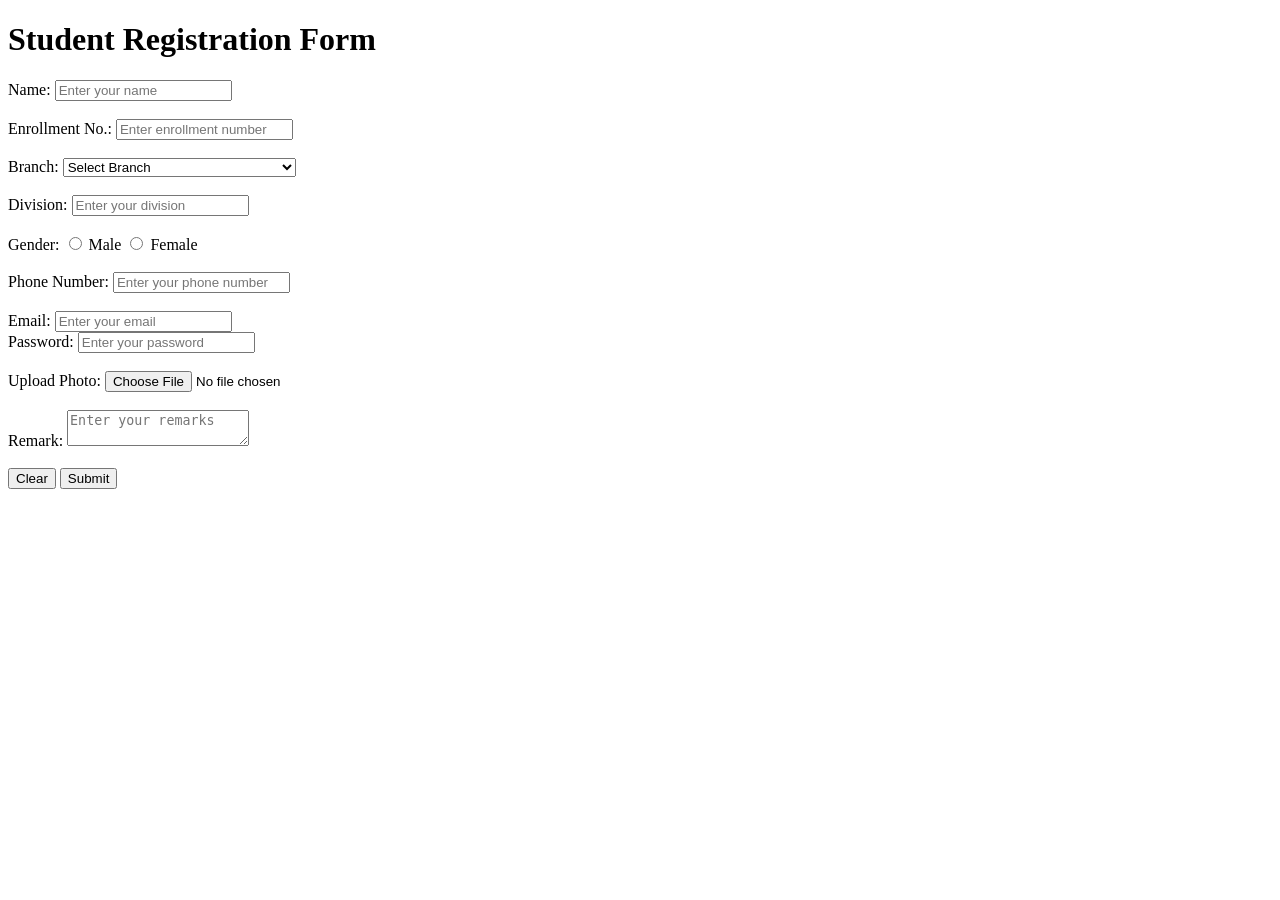
==== index.html @ ba0065c8 "saave" ====
<!DOCTYPE html>
<html lang="en">
<head>
    <meta charset="UTF-8">
    <meta name="viewport" content="width=device-width, initial-scale=1.0">
    <title>Registration Form</title>
</head>
<body>
    <h1>Student Registration Form</h1>
    <form action="#" method="post">
        <label>Name:</label>
        <input type="text" placeholder="Enter your name" required><br><br>

        <label>Enrollment No.:</label>
        <input type="text" placeholder="Enter enrollment number" required><br><br>

        <label>Branch:</label>
        <select required>
            <option value="">Select Branch</option>
            <option value="CSE">Computer Science and Engineering</option>
            <option value="IT">Information Technology</option>
            <option value="EE">Electrical Engineering</option>
            <option value="ME">Mechanical Engineering</option>
        </select><br><br>

        <label>Division:</label>
        <input type="number" maxlength="1" placeholder="Enter your division" required><br><br>

        <label>Gender:</label>
        <input type="radio" id="male" name="gender" value="male" required>
        <label for="male">Male</label>
        <input type="radio" id="female" name="gender" value="female" required>
        <label for="female">Female</label><br><br>


        <label>Phone Number:</label>
        <input type="text" placeholder="Enter your phone number" required><br><br>


        <label>Email:</label>
        <input type="email" id="email" name="email" placeholder="Enter your email" required><br>

        <label>Password:</label>
        <input type="password" id="password" name="password" placeholder="Enter your password" required><br><br>

        <label>Upload Photo:</label>
        <input type="file" accept="image/*" required><br><br>

        <label>Remark:</label>
        <textarea id="remarks" placeholder="Enter your remarks" required></textarea><br><br>

        <input type="reset" value="Clear">

        <input type="submit" value="Submit">
    </form>
</body>
</html>
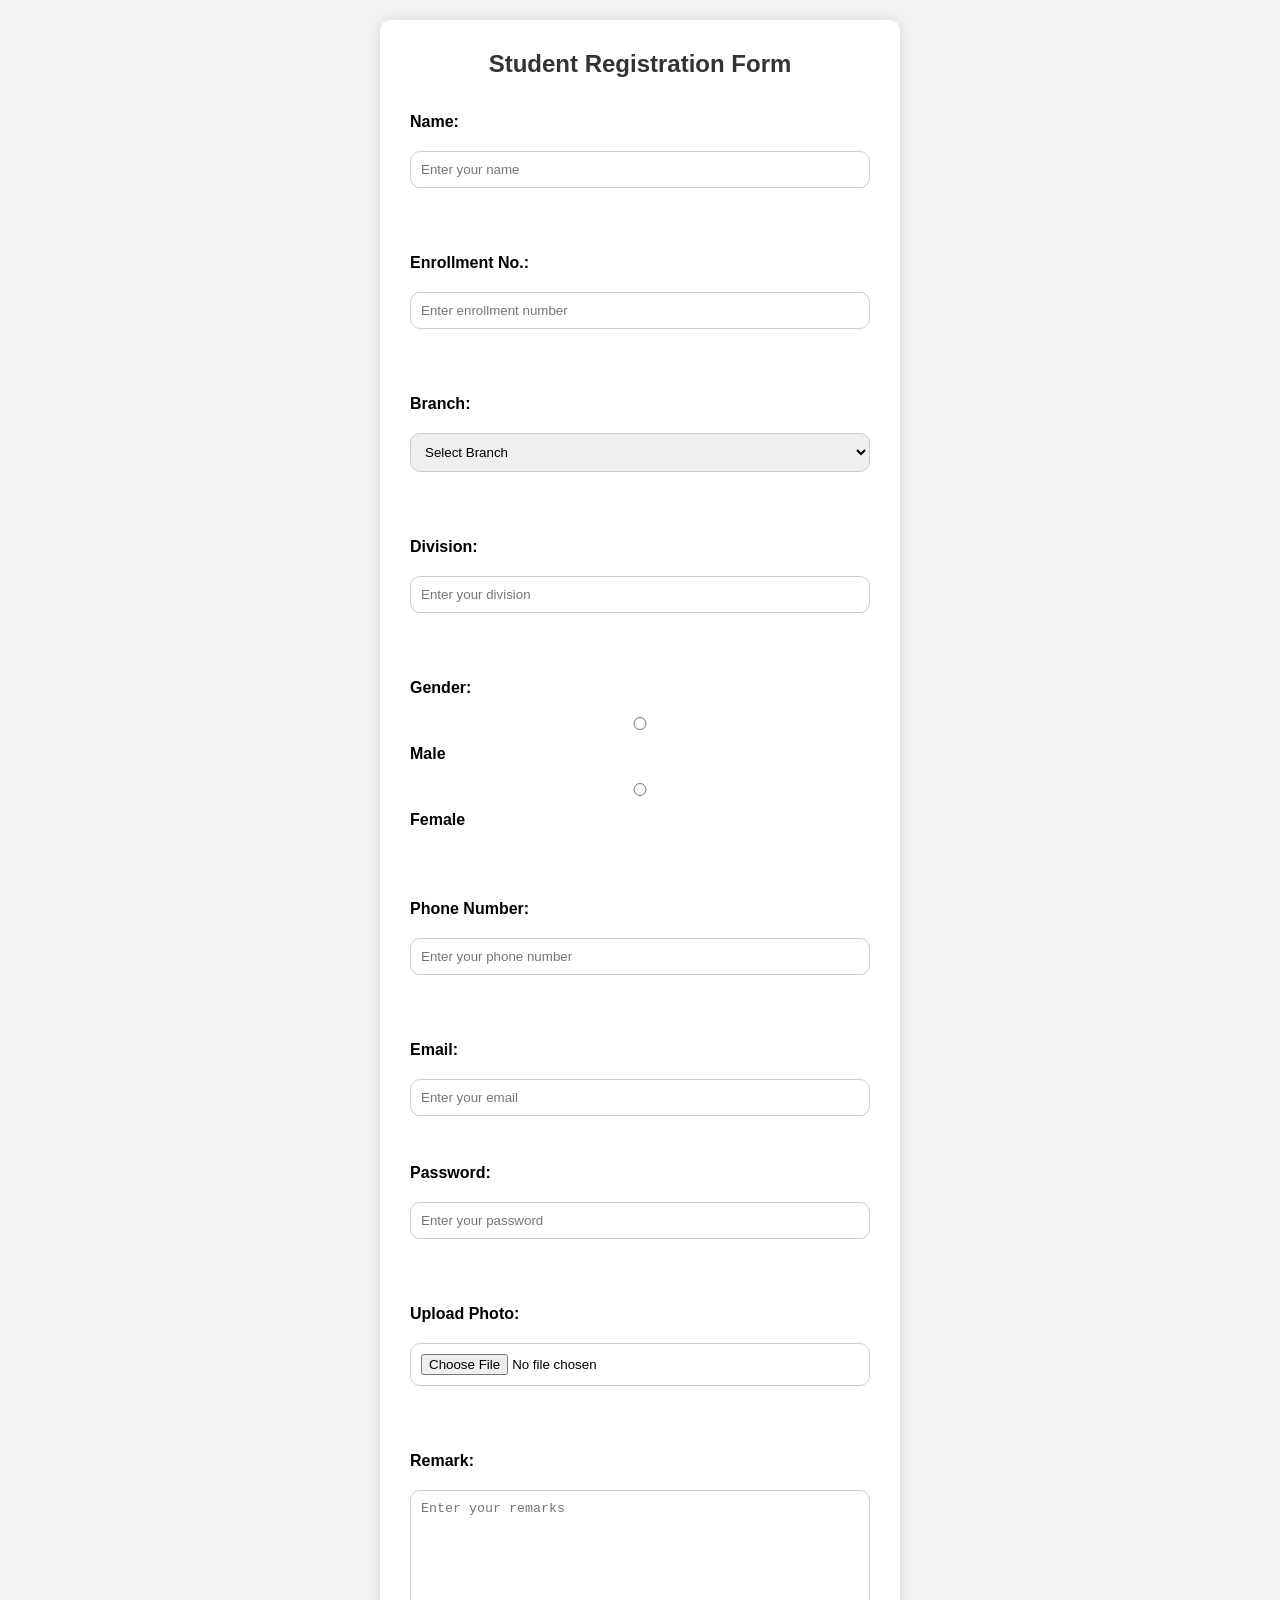
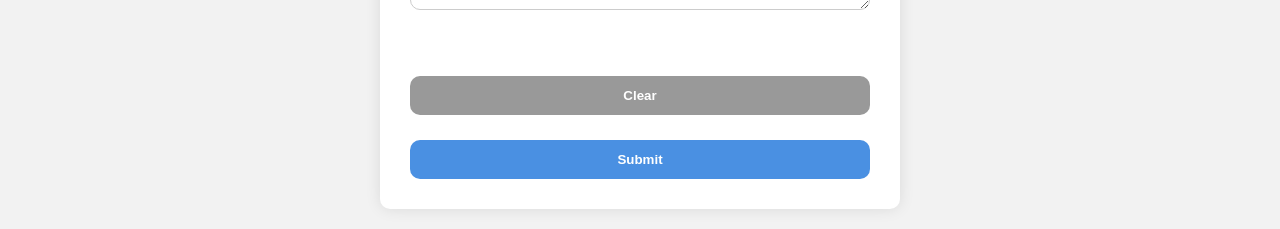
==== commit 4e9962d8: "12-5 work" ====
--- a/index.html
+++ b/index.html
@@ -3,11 +3,14 @@
 <head>
     <meta charset="UTF-8">
     <meta name="viewport" content="width=device-width, initial-scale=1.0">
+    <link rel="stylesheet" href="style.css">
     <title>Registration Form</title>
 </head>
 <body>
-    <h1>Student Registration Form</h1>
-    <form action="#" method="post">
+    <section class="form" >
+  
+    <form action="#" method="post" class="form_id">
+          <h1>Student Registration Form</h1>
         <label>Name:</label>
         <input type="text" placeholder="Enter your name" required><br><br>
 
@@ -49,9 +52,10 @@
         <label>Remark:</label>
         <textarea id="remarks" placeholder="Enter your remarks" required></textarea><br><br>
 
-        <input type="reset" value="Clear">
+       <button type="reset">Clear</button>
 
-        <input type="submit" value="Submit">
+        <button type="submit">Submit</button>
     </form>
+    </section>
 </body>
 </html>
--- a/style.css
+++ b/style.css
@@ -0,0 +1,79 @@
+* {
+    margin: 0;
+    padding: 0;
+    box-sizing: border-box;
+}
+
+body {
+    font-family: Arial, sans-serif;
+    background-color: #f2f2f2;
+}
+
+.form {
+    width: 100%;
+    min-height: 92vh;
+    display: flex;
+    flex-direction: column;
+    justify-content: center;
+    align-items: center;
+    padding: 20px;
+    background-color: #f2f2f2;
+}
+
+h1 {
+    text-align: center;
+    margin-bottom: 20px;
+    color: #333;
+}
+
+.form_id {
+    display: flex;
+    width: 100%;
+    max-width: 520px;
+    padding: 30px;
+    flex-direction: column;
+    justify-content: center;
+    align-items: stretch;
+    gap: 15px;
+    background-color: #fff;
+    border-radius: 10px;
+    box-shadow: 0 0 15px rgba(0, 0, 0, 0.1);
+}
+
+.form_id label {
+    font-weight: 600;
+    margin-bottom: 5px;
+}
+
+.form_id input,
+.form_id select,
+.form_id textarea {
+    width: 100%;
+    padding: 10px;
+    border: 1px solid #ccc;
+    border-radius: 10px;
+    outline: none;
+}
+
+.form_id textarea {
+    min-height: 120px;
+    resize: vertical;
+}
+
+.form_id button {
+    padding: 12px 18px;
+    border: none;
+    border-radius: 10px;
+    cursor: pointer;
+    background-color: #4a90e2;
+    color: #fff;
+    font-weight: 700;
+}
+
+.form_id button[type="reset"] {
+    background-color: #999;
+}
+
+.form_id button+button {
+    margin-top: 10px;
+}
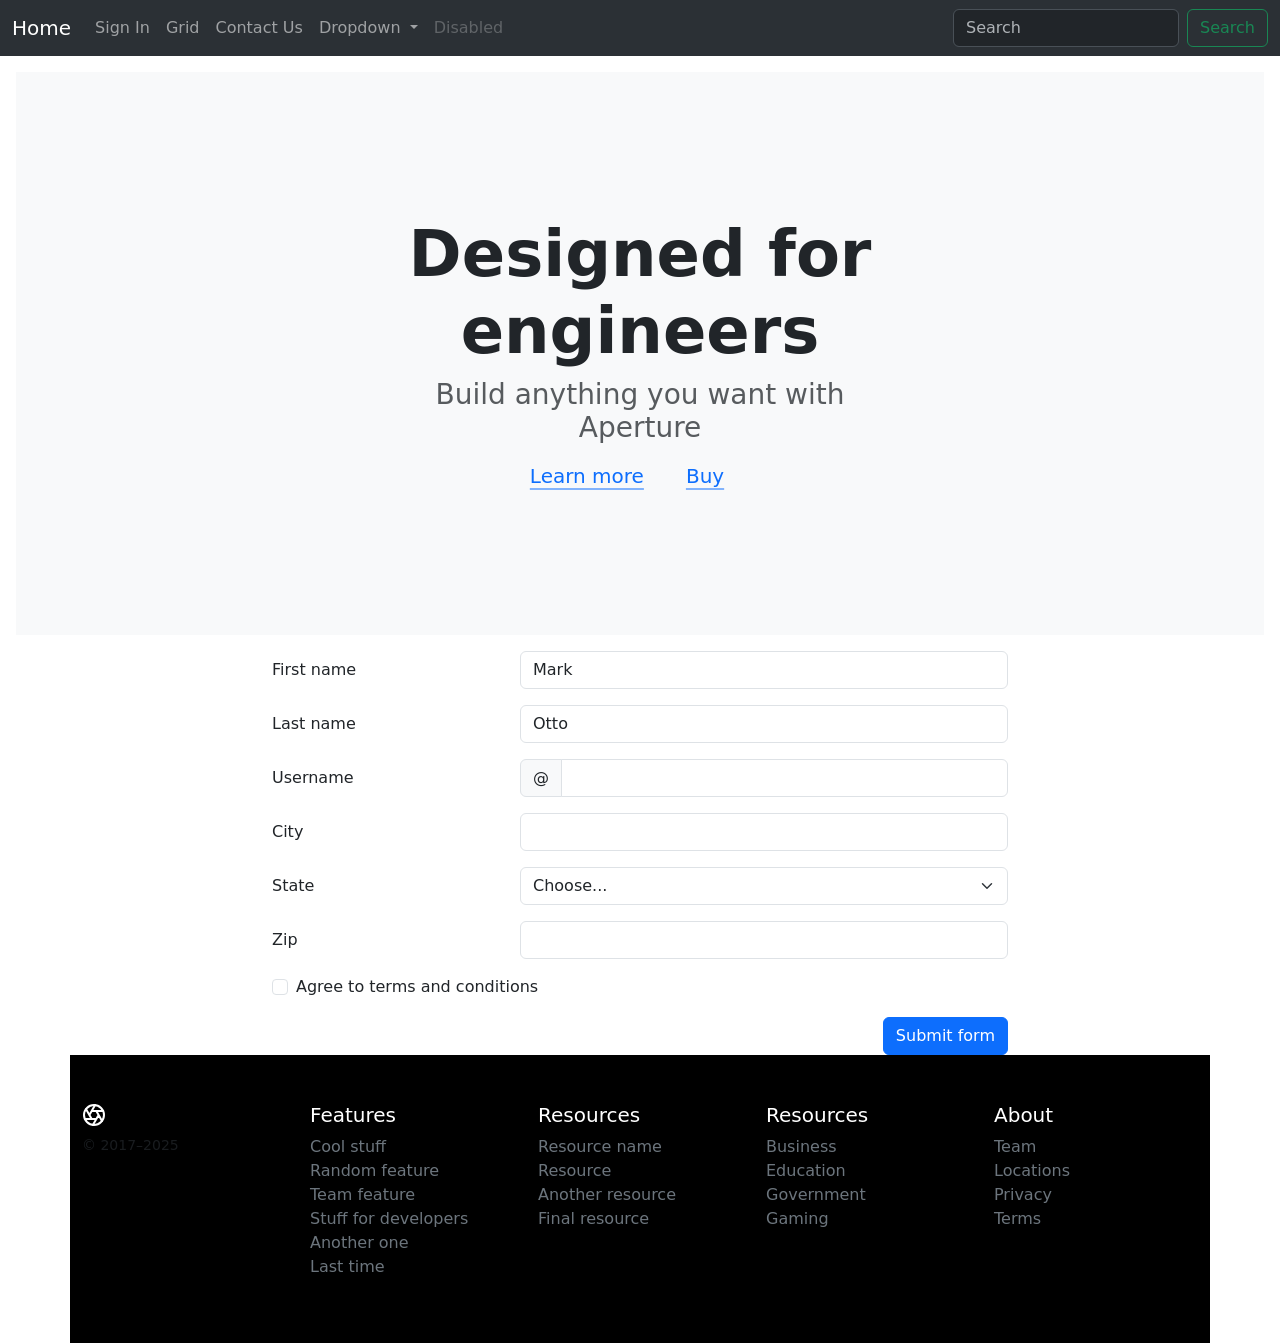
==== commit cbd666d3: "daay 7 task completed" ====
--- a/index.html
+++ b/index.html
@@ -5,57 +5,153 @@
     <meta name="viewport" content="width=device-width, initial-scale=1.0">
     <link rel="stylesheet" href="style.css">
     <title>Registration Form</title>
+    <link href="https://cdn.jsdelivr.net/npm/bootstrap@5.3.8/dist/css/bootstrap.min.css" rel="stylesheet" integrity="sha384-sRIl4kxILFvY47J16cr9ZwB07vP4J8+LH7qKQnuqkuIAvNWLzeN8tE5YBujZqJLB" crossorigin="anonymous">
 </head>
 <body>
-    <section class="form" >
-  
-    <form action="#" method="post" class="form_id">
-          <h1>Student Registration Form</h1>
-        <label>Name:</label>
-        <input type="text" placeholder="Enter your name" required><br><br>
+  <nav class="navbar navbar-expand-lg bg-body-tertiary" data-bs-theme="dark">
+  <div class="container-fluid">
+    <a class="navbar-brand" href="index.html">Home</a>
+    <button class="navbar-toggler" type="button" data-bs-toggle="collapse" data-bs-target="#navbarSupportedContent" aria-controls="navbarSupportedContent" aria-expanded="false" aria-label="Toggle navigation">
+      <span class="navbar-toggler-icon"></span>
+    </button>
+    <div class="collapse navbar-collapse" id="navbarSupportedContent">
+      <ul class="navbar-nav me-auto mb-2 mb-lg-0">
+       
+        <li class="nav-item">
+          <a class="nav-link" href="login.html">Sign In</a>
+        </li>
+        <li class="nav-item">
+          <a class="nav-link" href="grid.html">Grid</a>
+        </li>
+        <li class="nav-item">
+          <a class="nav-link" href="#">Contact Us</a>
+        </li>
+        <li class="nav-item dropdown">
+          <a class="nav-link dropdown-toggle" href="#" role="button" data-bs-toggle="dropdown" aria-expanded="false">
+            Dropdown
+          </a>
+          <ul class="dropdown-menu">
+            <li><a class="dropdown-item" href="#">Action</a></li>
+            <li><a class="dropdown-item" href="#">Another action</a></li>
+            <li><hr class="dropdown-divider"></li>
+            <li><a class="dropdown-item" href="#">Something else here</a></li>
+          </ul>
+        </li>
+        <li class="nav-item">
+          <a class="nav-link disabled" aria-disabled="true">Disabled</a>
+        </li>
+      </ul>
+      <form class="d-flex" role="search">
+        <input class="form-control me-2" type="search" placeholder="Search" aria-label="Search"/>
+        <button class="btn btn-outline-success" type="submit">Search</button>
+      </form>
+    </div>
+  </div>
+</nav>
+    <div class="position-relative overflow-hidden p-3 p-md-5 m-md-3 text-center bg-body-tertiary"> <div class="col-md-6 p-lg-5 mx-auto my-5"> <h1 class="display-3 fw-bold">Designed for engineers</h1> <h3 class="fw-normal text-muted mb-3">Build anything you want with Aperture</h3> <div class="d-flex gap-3 justify-content-center lead fw-normal"> <a class="icon-link" href="#">
+Learn more
+<svg class="bi" aria-hidden="true"><use xlink:href="#chevron-right"></use></svg> </a> <a class="icon-link" href="#">
+Buy
+<svg class="bi" aria-hidden="true"><use xlink:href="#chevron-right"></use></svg> </a> </div> </div> <div class="product-device shadow-sm d-none d-md-block"></div> <div class="product-device product-device-2 shadow-sm d-none d-md-block"></div> </div>
 
-        <label>Enrollment No.:</label>
-        <input type="text" placeholder="Enter enrollment number" required><br><br>
+ <div class="container">
+  <div class="row justify-content-center">
+    <div class="col-12 col-md-10 col-lg-8">
+      <form class="needs-validation" novalidate>
+        <div class="row g-3 align-items-center">
+          <div class="col-12">
+            <div class="row g-2 align-items-center">
+              <label for="validationCustom01" class="col-sm-4 col-form-label">First name</label>
+              <div class="col-sm-8">
+                <input type="text" class="form-control" id="validationCustom01" value="Mark" required>
+                <div class="valid-feedback">
+                  Looks good!
+                </div>
+              </div>
+            </div>
+          </div>
+          <div class="col-12">
+            <div class="row g-2 align-items-center">
+              <label for="validationCustom02" class="col-sm-4 col-form-label">Last name</label>
+              <div class="col-sm-8">
+                <input type="text" class="form-control" id="validationCustom02" value="Otto" required>
+                <div class="valid-feedback">
+                  Looks good!
+                </div>
+              </div>
+            </div>
+          </div>
+          <div class="col-12">
+            <div class="row g-2 align-items-center">
+              <label for="validationCustomUsername" class="col-sm-4 col-form-label">Username</label>
+              <div class="col-sm-8">
+                <div class="input-group has-validation">
+                  <span class="input-group-text" id="inputGroupPrepend">@</span>
+                  <input type="text" class="form-control" id="validationCustomUsername" aria-describedby="inputGroupPrepend" required>
+                  <div class="invalid-feedback">
+                    Please choose a username.
+                  </div>
+                </div>
+              </div>
+            </div>
+          </div>
+          <div class="col-12">
+            <div class="row g-2 align-items-center">
+              <label for="validationCustom03" class="col-sm-4 col-form-label">City</label>
+              <div class="col-sm-8">
+                <input type="text" class="form-control" id="validationCustom03" required>
+                <div class="invalid-feedback">
+                  Please provide a valid city.
+                </div>
+              </div>
+            </div>
+          </div>
+          <div class="col-12">
+            <div class="row g-2 align-items-center">
+              <label for="validationCustom04" class="col-sm-4 col-form-label">State</label>
+              <div class="col-sm-8">
+                <select class="form-select" id="validationCustom04" required>
+                  <option selected disabled value="">Choose...</option>
+                  <option>...</option>
+                </select>
+                <div class="invalid-feedback">
+                  Please select a valid state.
+                </div>
+              </div>
+            </div>
+          </div>
+          <div class="col-12">
+            <div class="row g-2 align-items-center">
+              <label for="validationCustom05" class="col-sm-4 col-form-label">Zip</label>
+              <div class="col-sm-8">
+                <input type="text" class="form-control" id="validationCustom05" required>
+                <div class="invalid-feedback">
+                  Please provide a valid zip.
+                </div>
+              </div>
+            </div>
+          </div>
+          <div class="col-12">
+            <div class="form-check">
+              <input class="form-check-input" type="checkbox" value="" id="invalidCheck" required>
+              <label class="form-check-label" for="invalidCheck">
+                Agree to terms and conditions
+              </label>
+              <div class="invalid-feedback">
+                You must agree before submitting.
+              </div>
+            </div>
+          </div>
+          <div class="col-12 text-end">
+            <button class="btn btn-primary" type="submit">Submit form</button>
+          </div>
+        </div>
+      </form>
+    </div>
+  </div>
+</div>
 
-        <label>Branch:</label>
-        <select required>
-            <option value="">Select Branch</option>
-            <option value="CSE">Computer Science and Engineering</option>
-            <option value="IT">Information Technology</option>
-            <option value="EE">Electrical Engineering</option>
-            <option value="ME">Mechanical Engineering</option>
-        </select><br><br>
-
-        <label>Division:</label>
-        <input type="number" maxlength="1" placeholder="Enter your division" required><br><br>
-
-        <label>Gender:</label>
-        <input type="radio" id="male" name="gender" value="male" required>
-        <label for="male">Male</label>
-        <input type="radio" id="female" name="gender" value="female" required>
-        <label for="female">Female</label><br><br>
-
-
-        <label>Phone Number:</label>
-        <input type="text" placeholder="Enter your phone number" required><br><br>
-
-
-        <label>Email:</label>
-        <input type="email" id="email" name="email" placeholder="Enter your email" required><br>
-
-        <label>Password:</label>
-        <input type="password" id="password" name="password" placeholder="Enter your password" required><br><br>
-
-        <label>Upload Photo:</label>
-        <input type="file" accept="image/*" required><br><br>
-
-        <label>Remark:</label>
-        <textarea id="remarks" placeholder="Enter your remarks" required></textarea><br><br>
-
-       <button type="reset">Clear</button>
-
-        <button type="submit">Submit</button>
-    </form>
-    </section>
+<footer class="container py-5" style="background-color: black;"> <div class="row"> <div class="col-12 col-md"> <svg xmlns="http://www.w3.org/2000/svg" width="24" height="24" fill="none" stroke="currentColor" stroke-linecap="round" stroke-linejoin="round" stroke-width="2" class="d-block mb-2" role="img" viewBox="0 0 24 24"><title>Product</title><circle cx="12" cy="12" r="10"></circle><path d="M14.31 8l5.74 9.94M9.69 8h11.48M7.38 12l5.74-9.94M9.69 16L3.95 6.06M14.31 16H2.83m13.79-4l-5.74 9.94"></path></svg> <small class="d-block mb-3 text-body-secondary">© 2017–2025</small> </div> <div class="col-6 col-md"> <h5>Features</h5> <ul class="list-unstyled text-small"> <li><a class="link-secondary text-decoration-none" href="#">Cool stuff</a></li> <li><a class="link-secondary text-decoration-none" href="#">Random feature</a></li> <li><a class="link-secondary text-decoration-none" href="#">Team feature</a></li> <li><a class="link-secondary text-decoration-none" href="#">Stuff for developers</a></li> <li><a class="link-secondary text-decoration-none" href="#">Another one</a></li> <li><a class="link-secondary text-decoration-none" href="#">Last time</a></li> </ul> </div> <div class="col-6 col-md"> <h5>Resources</h5> <ul class="list-unstyled text-small"> <li><a class="link-secondary text-decoration-none" href="#">Resource name</a></li> <li><a class="link-secondary text-decoration-none" href="#">Resource</a></li> <li><a class="link-secondary text-decoration-none" href="#">Another resource</a></li> <li><a class="link-secondary text-decoration-none" href="#">Final resource</a></li> </ul> </div> <div class="col-6 col-md"> <h5>Resources</h5> <ul class="list-unstyled text-small"> <li><a class="link-secondary text-decoration-none" href="#">Business</a></li> <li><a class="link-secondary text-decoration-none" href="#">Education</a></li> <li><a class="link-secondary text-decoration-none" href="#">Government</a></li> <li><a class="link-secondary text-decoration-none" href="#">Gaming</a></li> </ul> </div> <div class="col-6 col-md"> <h5>About</h5> <ul class="list-unstyled text-small"> <li><a class="link-secondary text-decoration-none" href="#">Team</a></li> <li><a class="link-secondary text-decoration-none" href="#">Locations</a></li> <li><a class="link-secondary text-decoration-none" href="#">Privacy</a></li> <li><a class="link-secondary text-decoration-none" href="#">Terms</a></li> </ul> </div> </div> </footer>
+    <script src="https://cdn.jsdelivr.net/npm/bootstrap@5.3.8/dist/js/bootstrap.bundle.min.js" integrity="sha384-FKyoEForCGlyvwx9Hj09JcYn3nv7wiPVlz7YYwJrWVcXK/BmnVDxM+D2scQbITxI" crossorigin="anonymous"></script>
 </body>
 </html>
--- a/style.css
+++ b/style.css
@@ -7,6 +7,14 @@
 body {
     font-family: Arial, sans-serif;
     background-color: #f2f2f2;
+    display: flex;
+    flex-direction: column;
+    min-height: 100vh;
+}
+
+footer {
+    margin-top: auto;
+    color: white;
 }
 
 .form {
